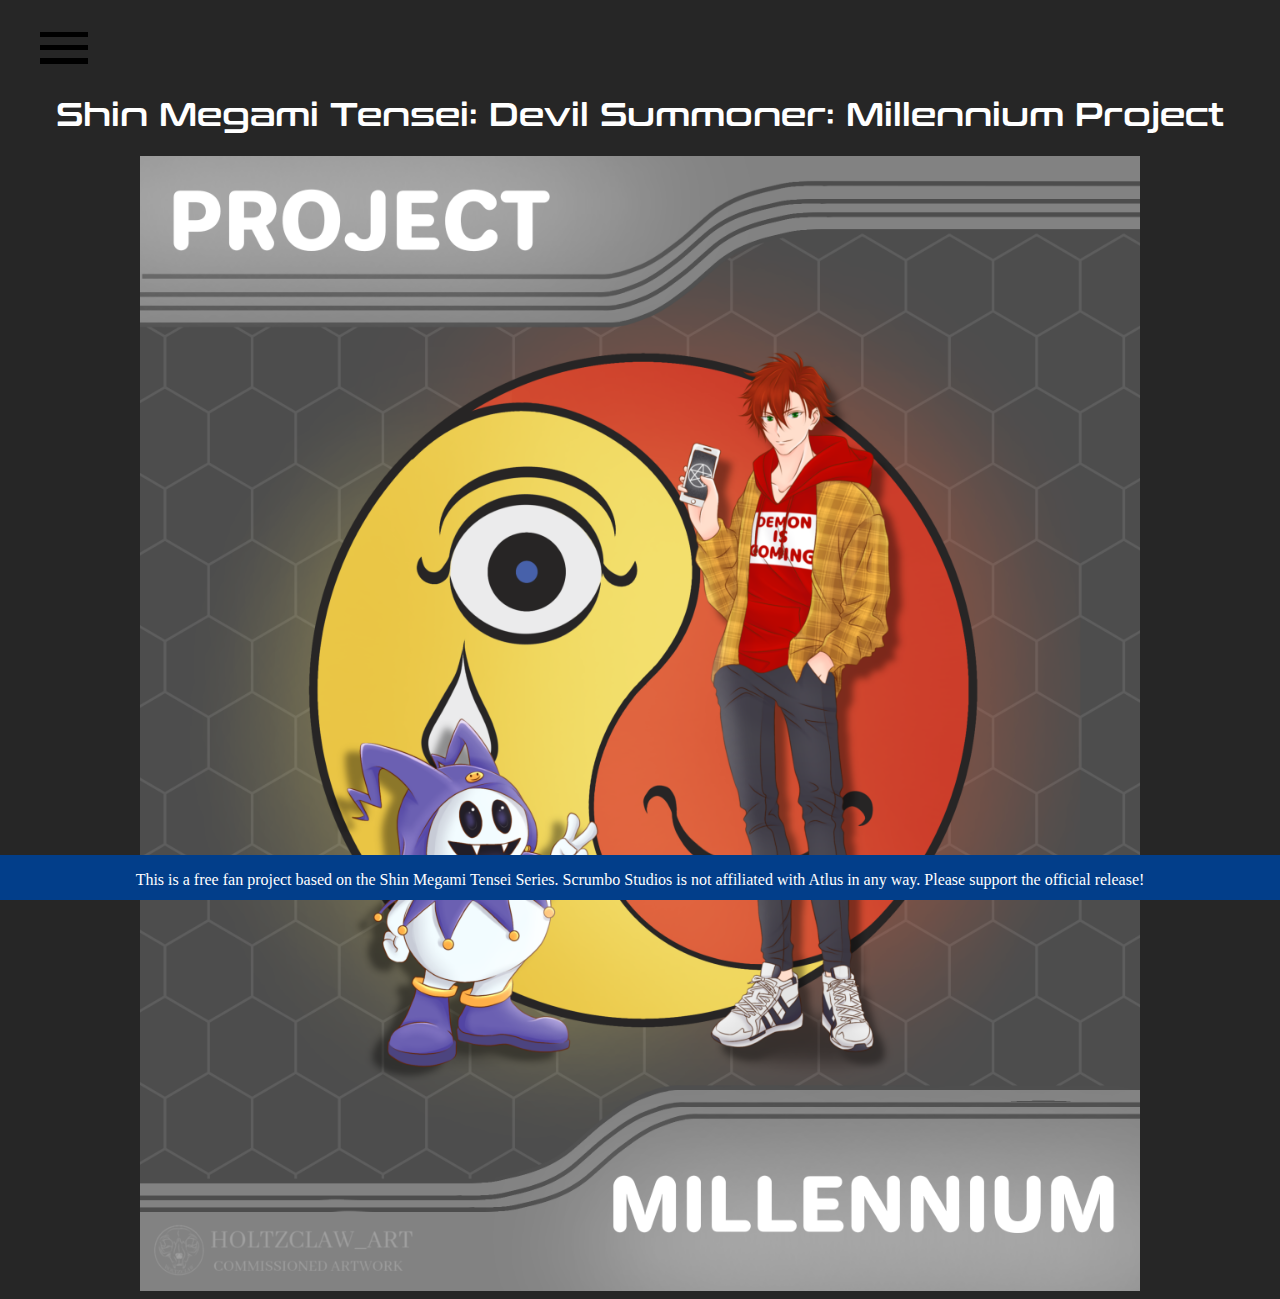
==== assignments/final/index.html @ 8899867e "final" ====
<!DOCTYPE html>
<html lang="en">
<head>
    <meta charset="UTF-8">
    <meta http-equiv="X-UA-Compatible" content="IE=edge">
    <meta name="viewport" content="width=device-width, initial-scale=1.0">
    <link rel="stylesheet" href="index.css">
    <script src="Lib/jquery-3.6.0.min.js"></script>
    <title>DDS-NET</title>
</head>
<body>
    <audio autoplay>
        <source src="media/Megaman Starforce 3 Theme.mp3" type="audio/mpeg">
        Your browser does not support the audio element.
      </audio>

<a href="#" class="hamburger">
  <div class="patty"></div>
  <div class="patty"></div>
  <div class="patty"></div>
</a>

<nav class="slide-out-menu">
    <a href="index.html">Home</a>
    <a href="about.html">About</a>
    <a href="characters.html">Characters</a>
  </nav>

      <h1> Shin Megami Tensei: Devil Summoner: Millennium Project </h1>

<img src="media/Untitled25_20210902022848.png" alt= "Key Art" width="1000" height="1135" >


      <div class="footer">
        <p>This is a free fan project based on the Shin Megami Tensei Series. Scrumbo Studios is not affiliated with Atlus in any way. Please support the official release! </p>
      </div>
    
    
     
 <script src="menu.js"></script>
</body>
</html>
---- assignments/final/index.css ----
@font-face {
    font-family: MyFirstFont;
    src: url(media/Typodermic\ -\ ConthraxSb-Regular.otf);
  }
  
.footer {
   position: fixed;
   left: 0;
   bottom: 0;
   width: 100%;
   height: 5%;
background-color: #023E8A;
   color: white;
   text-align: center;
}
h1{
    text-align: center;
    color: white;
    font-family: myFirstFont;
}
body{
    background-color:  #262626;
}
img {
    display: block;
    margin-left: auto;
    margin-right: auto;
  }


.hamburger {
  display: block;
  width: max-content;
  margin: 2em;
}

.patty {
  width: 3rem;
  height: .325rem;
  background: black;
  margin: .5em 0;
}

.slide-out-menu {
  background: lightgray;
  height: 100vh;
  width: 100%;
  max-width: 300px;
  
  position: fixed;
  right: 0;
  top: 0;
  transform: translateX(100%);
  
  display: flex;
  flex-direction: column;
  justify-content: space-evenly;
  text-align: center;
  
  transition: all .5s;
}

.slide {
  transform: translateX(0);
}

.slide-out-menu a {
  text-decoration: none;
  flex-grow: 1;
  display: grid; 
  place-items: center;
}

.slide-out-menu a:hover {
  background: #333;
  color: white;
}
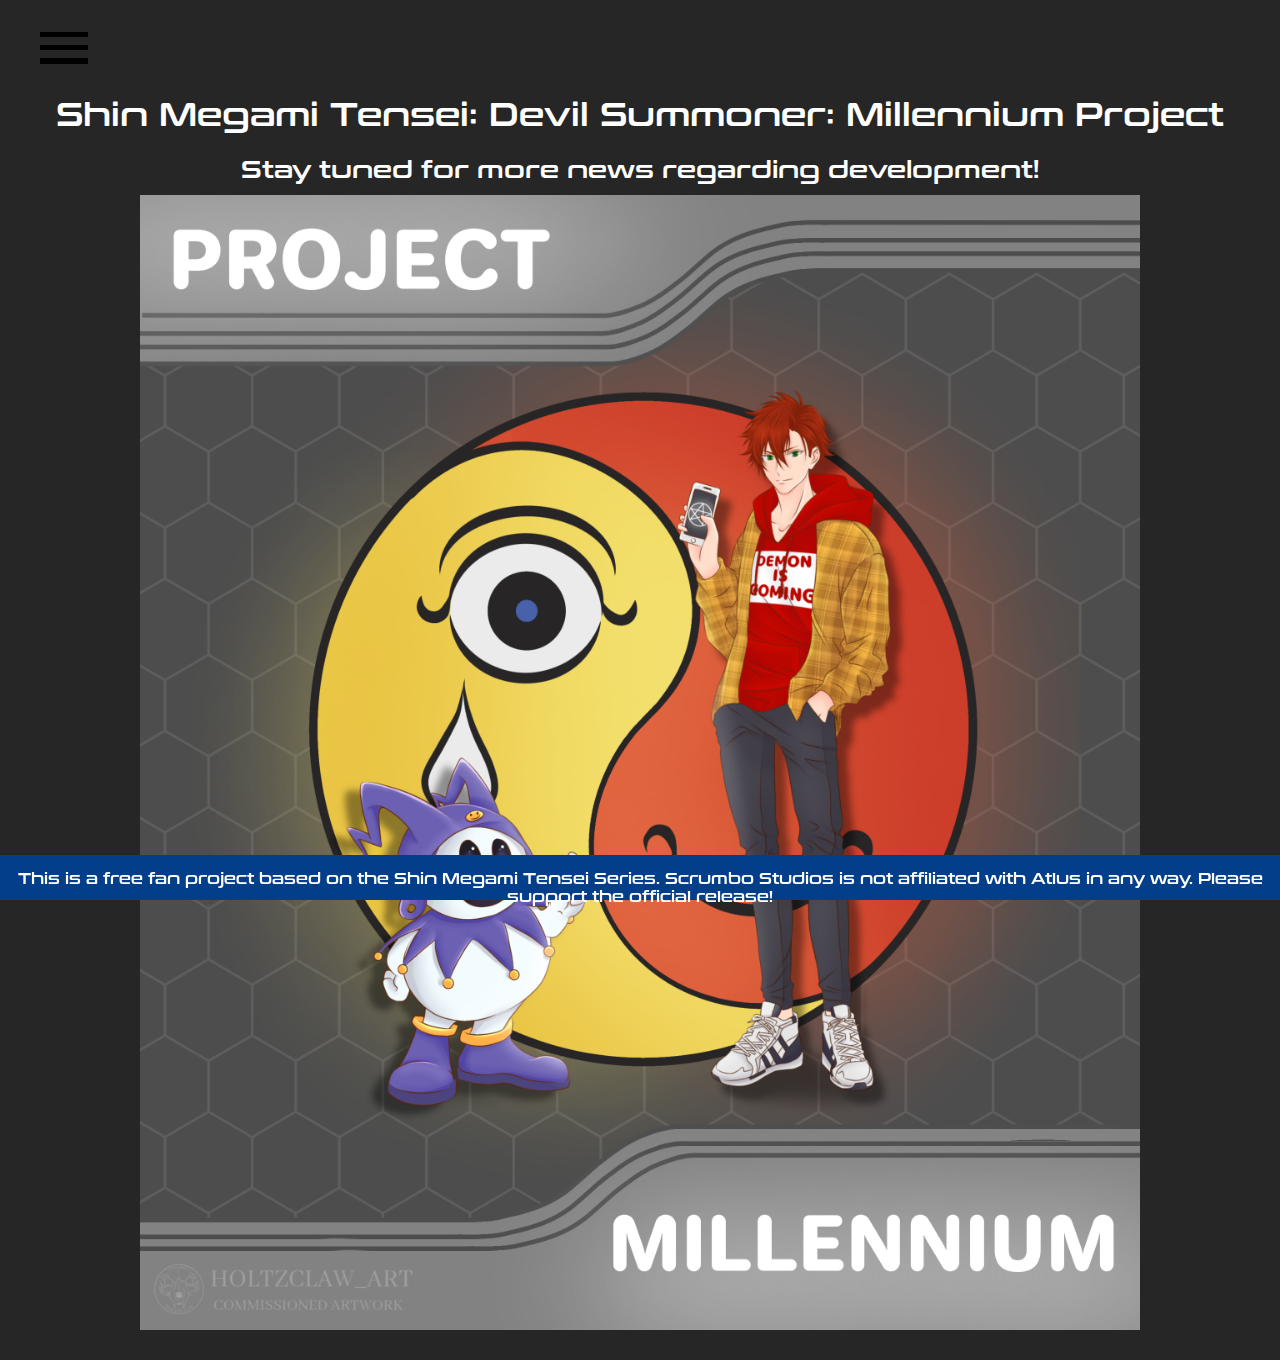
==== commit 0a654e59: "Final Project - Final Revision" ====
--- a/assignments/final/index.html
+++ b/assignments/final/index.html
@@ -1,42 +1,48 @@
 <!DOCTYPE html>
 <html lang="en">
+
 <head>
-    <meta charset="UTF-8">
-    <meta http-equiv="X-UA-Compatible" content="IE=edge">
-    <meta name="viewport" content="width=device-width, initial-scale=1.0">
-    <link rel="stylesheet" href="index.css">
-    <script src="Lib/jquery-3.6.0.min.js"></script>
-    <title>DDS-NET</title>
+  <meta charset="UTF-8">
+  <meta http-equiv="X-UA-Compatible" content="IE=edge">
+  <meta name="viewport" content="width=device-width, initial-scale=1.0">
+  <link rel="stylesheet" href="index.css">
+  <script src="Lib/jquery-3.6.0.min.js"></script>
+  <title>DDS-NET</title>
 </head>
+
 <body>
-    <audio autoplay>
-        <source src="media/Megaman Starforce 3 Theme.mp3" type="audio/mpeg">
-        Your browser does not support the audio element.
-      </audio>
+  <audio autoplay>
+    <source src="media/Megaman Starforce 3 Theme.mp3" type="audio/mpeg">
+    Your browser does not support the audio element.
+  </audio>
 
-<a href="#" class="hamburger">
-  <div class="patty"></div>
-  <div class="patty"></div>
-  <div class="patty"></div>
-</a>
+  <a href="#" class="hamburger">
+    <div class="patty"></div>
+    <div class="patty"></div>
+    <div class="patty"></div>
+  </a>
 
-<nav class="slide-out-menu">
+  <nav class="slide-out-menu">
     <a href="index.html">Home</a>
     <a href="about.html">About</a>
     <a href="characters.html">Characters</a>
   </nav>
 
-      <h1> Shin Megami Tensei: Devil Summoner: Millennium Project </h1>
-
-<img src="media/Untitled25_20210902022848.png" alt= "Key Art" width="1000" height="1135" >
+  <h1> Shin Megami Tensei: Devil Summoner: Millennium Project </h1>
+  <h2>Stay tuned for more news regarding development!</2>
+  <img src="media/Untitled25_20210902022848.png" alt="Key Art" width="1000" height="1135">
 
 
-      <div class="footer">
-        <p>This is a free fan project based on the Shin Megami Tensei Series. Scrumbo Studios is not affiliated with Atlus in any way. Please support the official release! </p>
-      </div>
-    
-    
-     
- <script src="menu.js"></script>
+
+
+  <div class="footer">
+    <p>This is a free fan project based on the Shin Megami Tensei Series. Scrumbo Studios is not affiliated with Atlus
+      in any way. Please support the official release! </p>
+  </div>
+
+
+
+  <script src="menu.js"></script>
 </body>
+
 </html>--- a/assignments/final/index.css
+++ b/assignments/final/index.css
@@ -12,11 +12,19 @@
 background-color: #023E8A;
    color: white;
    text-align: center;
+   font-family: myFirstFont;
+   font-size: 15px;
 }
 h1{
     text-align: center;
     color: white;
     font-family: myFirstFont;
+    
+}
+h2{
+  font-family: MyFirstFont;
+  color:white;
+  text-align: center;
 }
 body{
     background-color:  #262626;
@@ -25,9 +33,15 @@
     display: block;
     margin-left: auto;
     margin-right: auto;
+    padding: 10px;
   }
 
-
+  @media (max-width: 700px) {
+    img {
+    width: 50%;
+    height: 50%
+    }
+  }
 .hamburger {
   display: block;
   width: max-content;
@@ -75,3 +89,4 @@
   background: #333;
   color: white;
 }
+  